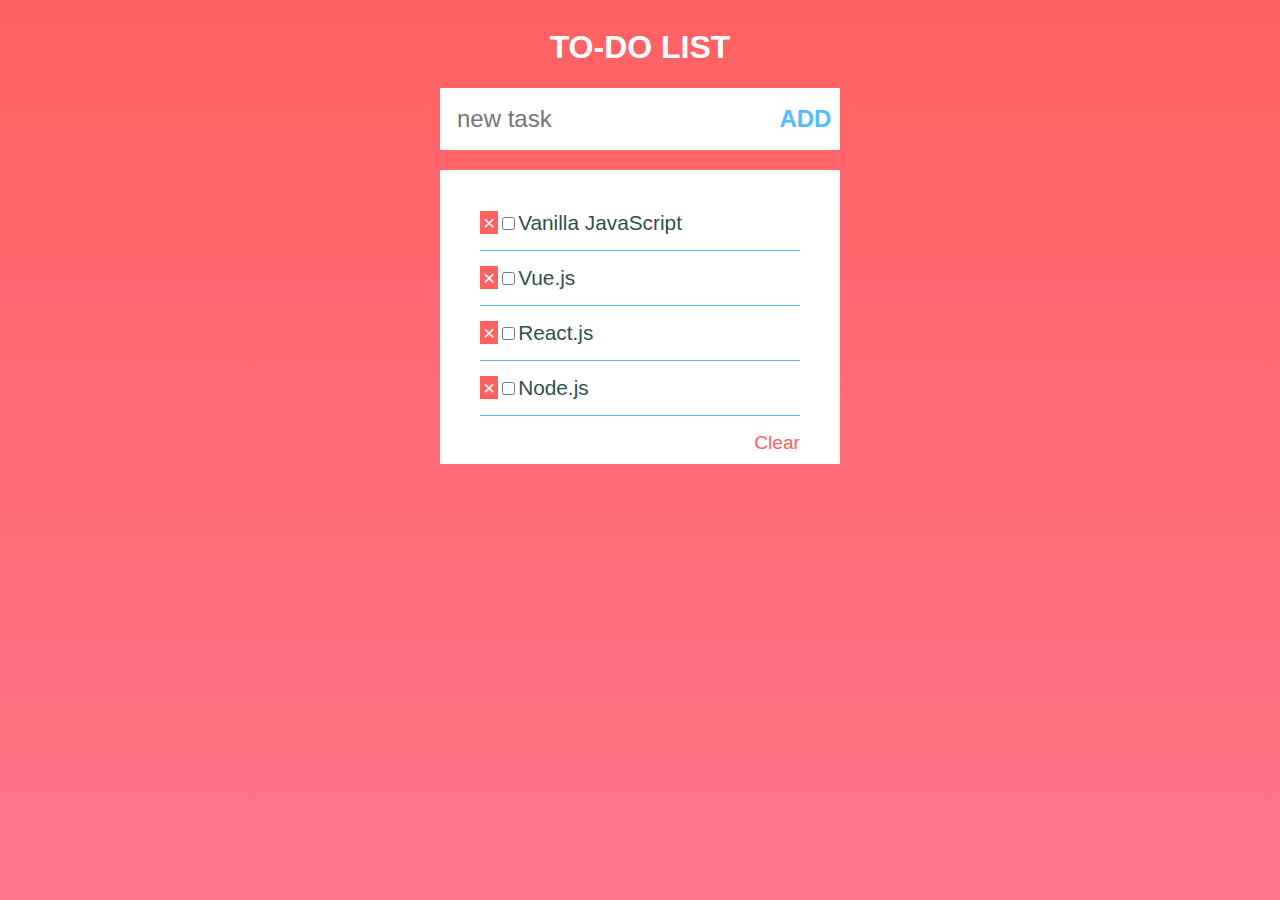
==== home.html @ b4b5fa7c "1st commit todolist" ====
<!DOCTYPE html>
<html lang="en" dir="ltr">
  <head>
    <meta charset="utf-8">
    <title>DoIT!</title>
    <link rel="stylesheet" href="style.css">
    <meta name="viewport" content="width=device-width, initial-scale=1">
  </head>
  <body>
    <div class="main">
      <h1>TO-DO LIST</h1>
      <form class="" action="index.html" method="post">
        <input type="text" placeholder="new task" name="task">
        <button  type="submit"><strong>ADD</strong></button>
      </form>
      <div class="tasksBoard">
        <ul>
          <li><span class="delete">×</span><input type="checkbox"><label>Vanilla JavaScript</label></li>
          <li><span class="delete">×</span><input type="checkbox"><label>Vue.js</label></li>
          <li><span class="delete">×</span><input type="checkbox"><label>React.js</label></li>
          <li><span class="delete">×</span><input type="checkbox"><label>Node.js</label></li>
        </ul>
        <a id="clear">Clear</a>
      </div>
    </div>
    <script type="text/javascript" src="app.js"></script>
  </body>
  
</html>
---- style.css ----
html{
  height: 100%;
  background-image: linear-gradient(#ff6161,#ff768c);
  background-repeat: no-repeat;
  font-family: sans-serif;
  color: #0f222d;
  background-size: auto;
}

.main{
  width: 400px;
  display: flex;
  justify-content: center;
  flex-direction: column;
  margin: auto;
}
h1{
  text-align: center;
  color: #fff;
}
form{
  background-color: #fff;
  padding: 15px;
}
input[type="text"]{
  width: 310px;
  height: 30px;
  outline: 0;
  border: none;
  font-size: 1.5em;
  background: #fff;
  color: #2f4f4f;
}
button{
  font-size: 1.5em;
  color: #53BDFF;
  background-color: #fff;
  outline: 0;
  border: none;
  width: 50px;

}
.tasksBoard{
  background-color: #fff;
  margin-top: 20px;
  padding-top: 10px;
  padding-bottom: 10px;
  padding-right: 40px;
  /*display: none;*/

}
ul{
  list-style: none;
}
li{
  border-bottom: 1px solid #53BDFF;
  padding-bottom: 15px;
  padding-top: 15px;
  font-size: 1.3em;
  color: #2f4f4f;
}
a{
  float: right;
  text-align: right;
  color: #ff6161;
  font-size: 1.2em;
  cursor: pointer;
}
.delete{
  background-color: #ff6161;
  padding: 0px 3px 0px 3px;
  color: #fff;
  cursor: pointer;
}

@media (max-width: 500px) {
  .main{
    margin: auto;
    width: 100%;
  }
  input[type="text"]{
    width: 80%;
  }
  button{
    width: 10%;
  }
}
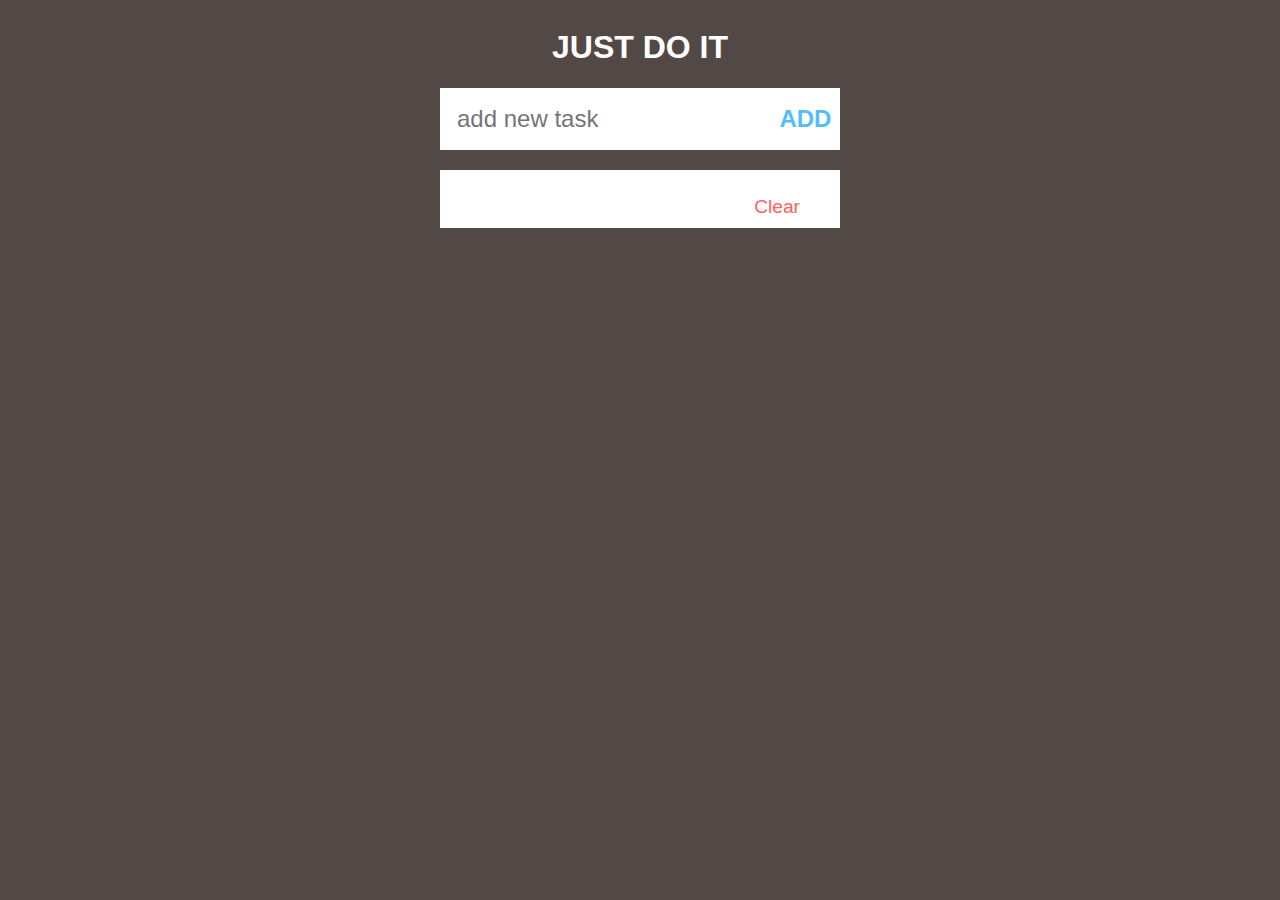
==== commit bc711b27: "1st commit with todolist" ====
--- a/home.html
+++ b/home.html
@@ -8,17 +8,14 @@
   </head>
   <body>
     <div class="main">
-      <h1>TO-DO LIST</h1>
+      <h1>JUST DO IT</h1>
       <form class="" action="index.html" method="post">
-        <input type="text" placeholder="new task" name="task">
+        <input type="text" placeholder="add new task" name="task">
         <button  type="submit"><strong>ADD</strong></button>
       </form>
       <div class="tasksBoard">
         <ul>
-          <li><span class="delete">×</span><input type="checkbox"><label>Vanilla JavaScript</label></li>
-          <li><span class="delete">×</span><input type="checkbox"><label>Vue.js</label></li>
-          <li><span class="delete">×</span><input type="checkbox"><label>React.js</label></li>
-          <li><span class="delete">×</span><input type="checkbox"><label>Node.js</label></li>
+          
         </ul>
         <a id="clear">Clear</a>
       </div>
--- a/style.css
+++ b/style.css
@@ -1,6 +1,6 @@
 html{
   height: 100%;
-  background-image: linear-gradient(#ff6161,#ff768c);
+  background-image: linear-gradient(#524947,#524947);
   background-repeat: no-repeat;
   font-family: sans-serif;
   color: #0f222d;
